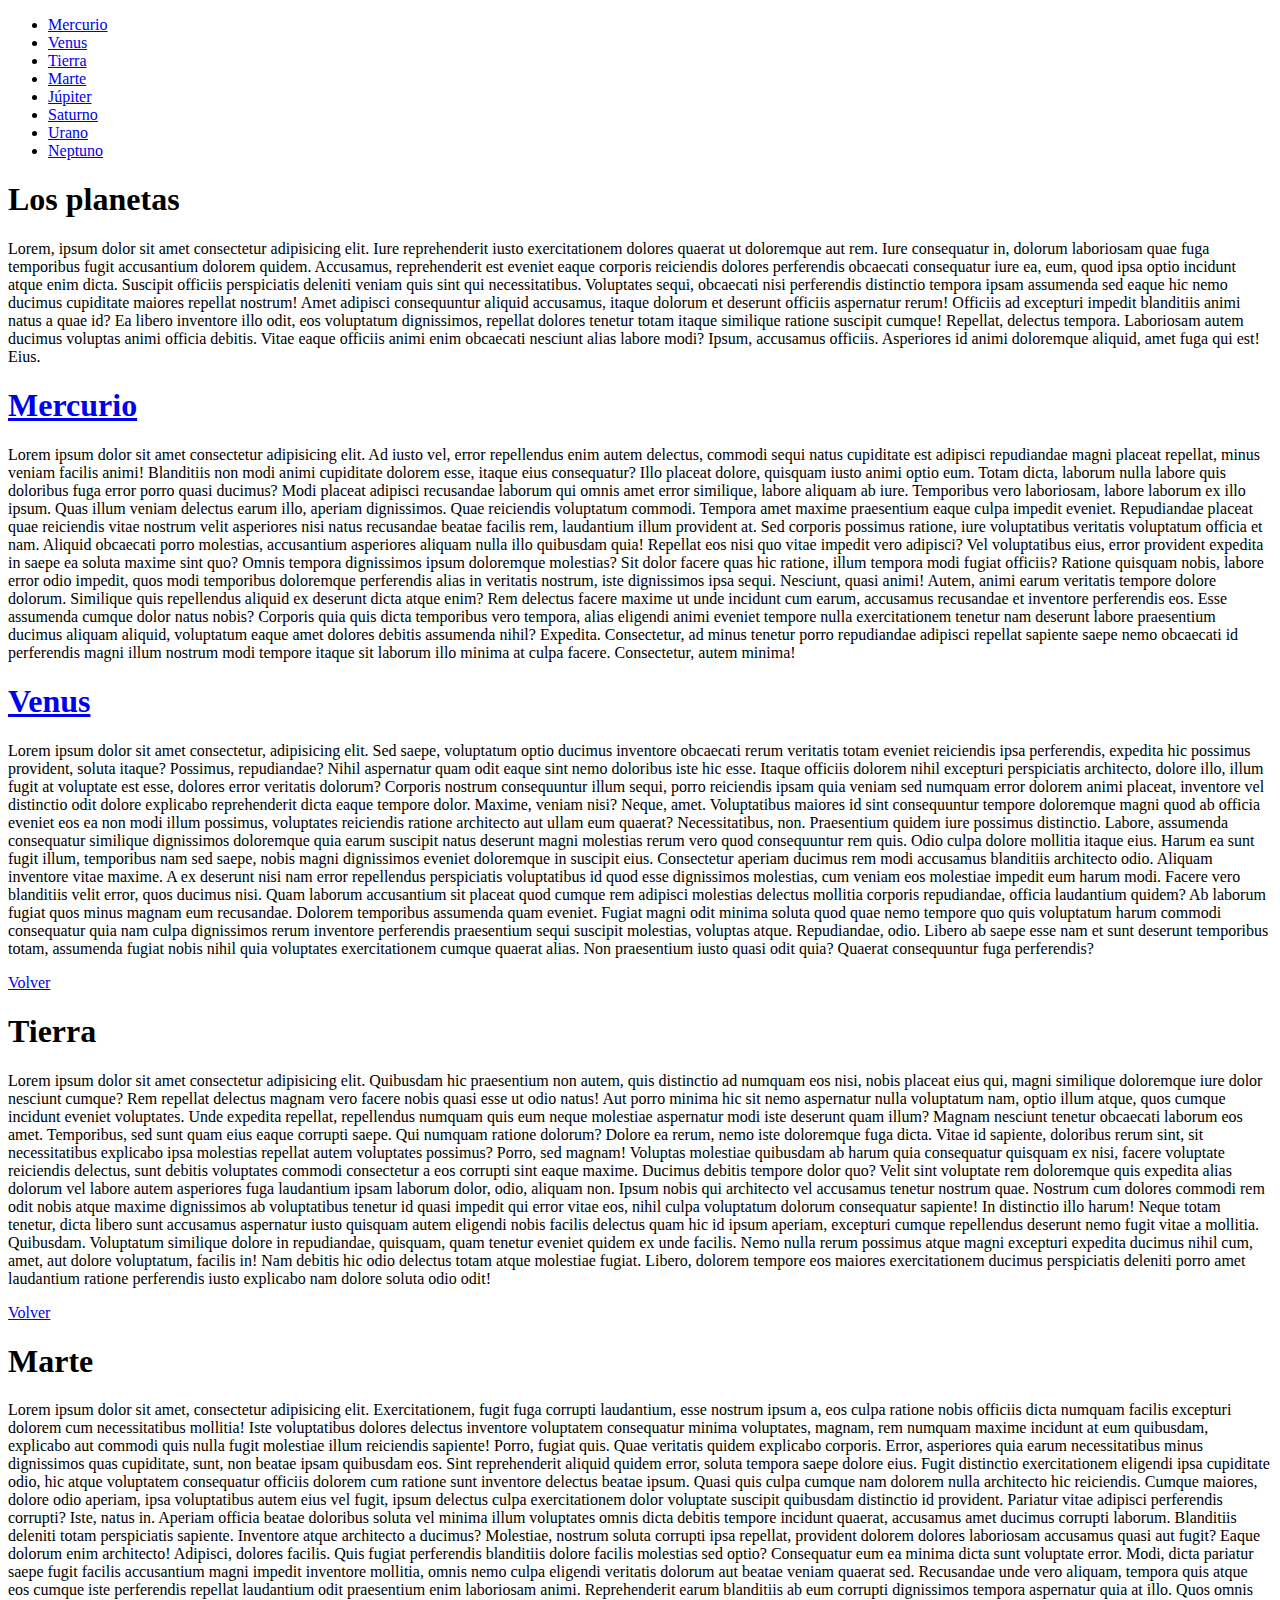
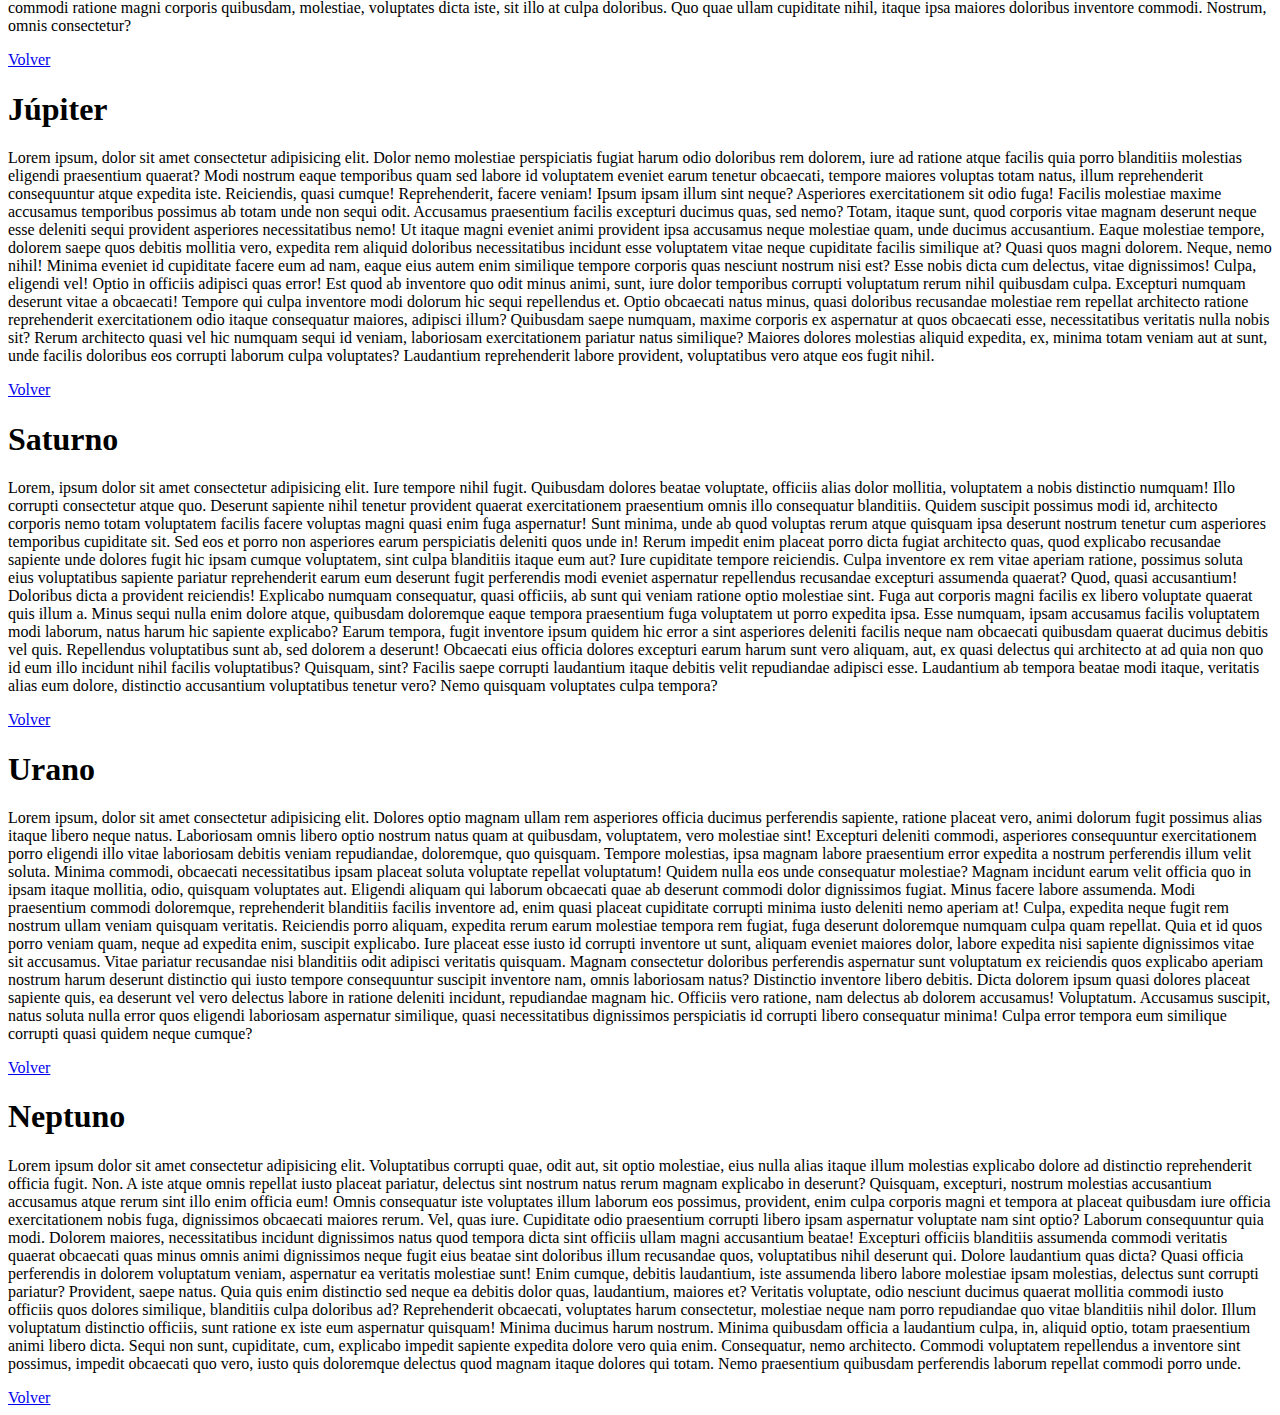
==== index.html @ 175c6c56 "semana 3" ====
<!DOCTYPE html>
<html lang="es">
<head>
    <meta charset="UTF-8">
    <meta name="viewport" content="width=device-width, initial-scale=1.0">
    <title>Document</title>
    
</head>
<body>
    <header id="menu">
        
        <nav>
            <ul>
                <li><a href="#Mercurio">Mercurio</a></li>
                <li><a href="#Venus">Venus</a></li>
                <li><a href="#Tierra">Tierra</a></li>
                <li><a href="#Marte">Marte</a></li>
                <li><a href="#Júpiter">Júpiter</a></li>
                <li><a href="#Saturno">Saturno</a></li>
                <li><a href="#Urano">Urano</a></li>
                <li><a href="#Neptuno">Neptuno</a></li>  
            </ul>
        </nav>
    </header>
    <main>
        <section>
            <h1>Los planetas</h1>
            <p>
                Lorem, ipsum dolor sit amet consectetur adipisicing elit. Iure reprehenderit iusto exercitationem dolores quaerat ut doloremque aut rem. Iure consequatur in, dolorum laboriosam quae fuga temporibus fugit accusantium dolorem quidem.
                Accusamus, reprehenderit est eveniet eaque corporis reiciendis dolores perferendis obcaecati consequatur iure ea, eum, quod ipsa optio incidunt atque enim dicta. Suscipit officiis perspiciatis deleniti veniam quis sint qui necessitatibus.
                Voluptates sequi, obcaecati nisi perferendis distinctio tempora ipsam assumenda sed eaque hic nemo ducimus cupiditate maiores repellat nostrum! Amet adipisci consequuntur aliquid accusamus, itaque dolorum et deserunt officiis aspernatur rerum!
                Officiis ad excepturi impedit blanditiis animi natus a quae id? Ea libero inventore illo odit, eos voluptatum dignissimos, repellat dolores tenetur totam itaque similique ratione suscipit cumque! Repellat, delectus tempora.
                Laboriosam autem ducimus voluptas animi officia debitis. Vitae eaque officiis animi enim obcaecati nesciunt alias labore modi? Ipsum, accusamus officiis. Asperiores id animi doloremque aliquid, amet fuga qui est! Eius.
            </p>
        </section>

        <section>
            <h1 id="Mercurio"><a href="planetas/mercurio.html">Mercurio</a></h1>
            <p>
                Lorem ipsum dolor sit amet consectetur adipisicing elit. Ad iusto vel, error repellendus enim autem delectus, commodi sequi natus cupiditate est adipisci repudiandae magni placeat repellat, minus veniam facilis animi!
                Blanditiis non modi animi cupiditate dolorem esse, itaque eius consequatur? Illo placeat dolore, quisquam iusto animi optio eum. Totam dicta, laborum nulla labore quis doloribus fuga error porro quasi ducimus?
                Modi placeat adipisci recusandae laborum qui omnis amet error similique, labore aliquam ab iure. Temporibus vero laboriosam, labore laborum ex illo ipsum. Quas illum veniam delectus earum illo, aperiam dignissimos.
                Quae reiciendis voluptatum commodi. Tempora amet maxime praesentium eaque culpa impedit eveniet. Repudiandae placeat quae reiciendis vitae nostrum velit asperiores nisi natus recusandae beatae facilis rem, laudantium illum provident at.
                Sed corporis possimus ratione, iure voluptatibus veritatis voluptatum officia et nam. Aliquid obcaecati porro molestias, accusantium asperiores aliquam nulla illo quibusdam quia! Repellat eos nisi quo vitae impedit vero adipisci?
                Vel voluptatibus eius, error provident expedita in saepe ea soluta maxime sint quo? Omnis tempora dignissimos ipsum doloremque molestias? Sit dolor facere quas hic ratione, illum tempora modi fugiat officiis?
                Ratione quisquam nobis, labore error odio impedit, quos modi temporibus doloremque perferendis alias in veritatis nostrum, iste dignissimos ipsa sequi. Nesciunt, quasi animi! Autem, animi earum veritatis tempore dolore dolorum.
                Similique quis repellendus aliquid ex deserunt dicta atque enim? Rem delectus facere maxime ut unde incidunt cum earum, accusamus recusandae et inventore perferendis eos. Esse assumenda cumque dolor natus nobis?
                Corporis quia quis dicta temporibus vero tempora, alias eligendi animi eveniet tempore nulla exercitationem tenetur nam deserunt labore praesentium ducimus aliquam aliquid, voluptatum eaque amet dolores debitis assumenda nihil? Expedita.
                Consectetur, ad minus tenetur porro repudiandae adipisci repellat sapiente saepe nemo obcaecati id perferendis magni illum nostrum modi tempore itaque sit laborum illo minima at culpa facere. Consectetur, autem minima!
            </p>
        </section>

        <section>
            <h1 id="Venus"><a href="planetas/Venus.html">Venus</a></h1>
            <p>
                Lorem ipsum dolor sit amet consectetur, adipisicing elit. Sed saepe, voluptatum optio ducimus inventore obcaecati rerum veritatis totam eveniet reiciendis ipsa perferendis, expedita hic possimus provident, soluta itaque? Possimus, repudiandae?
                Nihil aspernatur quam odit eaque sint nemo doloribus iste hic esse. Itaque officiis dolorem nihil excepturi perspiciatis architecto, dolore illo, illum fugit at voluptate est esse, dolores error veritatis dolorum?
                Corporis nostrum consequuntur illum sequi, porro reiciendis ipsam quia veniam sed numquam error dolorem animi placeat, inventore vel distinctio odit dolore explicabo reprehenderit dicta eaque tempore dolor. Maxime, veniam nisi?
                Neque, amet. Voluptatibus maiores id sint consequuntur tempore doloremque magni quod ab officia eveniet eos ea non modi illum possimus, voluptates reiciendis ratione architecto aut ullam eum quaerat? Necessitatibus, non.
                Praesentium quidem iure possimus distinctio. Labore, assumenda consequatur similique dignissimos doloremque quia earum suscipit natus deserunt magni molestias rerum vero quod consequuntur rem quis. Odio culpa dolore mollitia itaque eius.
                Harum ea sunt fugit illum, temporibus nam sed saepe, nobis magni dignissimos eveniet doloremque in suscipit eius. Consectetur aperiam ducimus rem modi accusamus blanditiis architecto odio. Aliquam inventore vitae maxime.
                A ex deserunt nisi nam error repellendus perspiciatis voluptatibus id quod esse dignissimos molestias, cum veniam eos molestiae impedit eum harum modi. Facere vero blanditiis velit error, quos ducimus nisi.
                Quam laborum accusantium sit placeat quod cumque rem adipisci molestias delectus mollitia corporis repudiandae, officia laudantium quidem? Ab laborum fugiat quos minus magnam eum recusandae. Dolorem temporibus assumenda quam eveniet.
                Fugiat magni odit minima soluta quod quae nemo tempore quo quis voluptatum harum commodi consequatur quia nam culpa dignissimos rerum inventore perferendis praesentium sequi suscipit molestias, voluptas atque. Repudiandae, odio.
                Libero ab saepe esse nam et sunt deserunt temporibus totam, assumenda fugiat nobis nihil quia voluptates exercitationem cumque quaerat alias. Non praesentium iusto quasi odit quia? Quaerat consequuntur fuga perferendis?
            </p>
            <a href="#menu">Volver</a>
        </section>
        <section>
            <h1 id="Tierra">Tierra</h1>
            <p>
                Lorem ipsum dolor sit amet consectetur adipisicing elit. Quibusdam hic praesentium non autem, quis distinctio ad numquam eos nisi, nobis placeat eius qui, magni similique doloremque iure dolor nesciunt cumque?
                Rem repellat delectus magnam vero facere nobis quasi esse ut odio natus! Aut porro minima hic sit nemo aspernatur nulla voluptatum nam, optio illum atque, quos cumque incidunt eveniet voluptates.
                Unde expedita repellat, repellendus numquam quis eum neque molestiae aspernatur modi iste deserunt quam illum? Magnam nesciunt tenetur obcaecati laborum eos amet. Temporibus, sed sunt quam eius eaque corrupti saepe.
                Qui numquam ratione dolorum? Dolore ea rerum, nemo iste doloremque fuga dicta. Vitae id sapiente, doloribus rerum sint, sit necessitatibus explicabo ipsa molestias repellat autem voluptates possimus? Porro, sed magnam!
                Voluptas molestiae quibusdam ab harum quia consequatur quisquam ex nisi, facere voluptate reiciendis delectus, sunt debitis voluptates commodi consectetur a eos corrupti sint eaque maxime. Ducimus debitis tempore dolor quo?
                Velit sint voluptate rem doloremque quis expedita alias dolorum vel labore autem asperiores fuga laudantium ipsam laborum dolor, odio, aliquam non. Ipsum nobis qui architecto vel accusamus tenetur nostrum quae.
                Nostrum cum dolores commodi rem odit nobis atque maxime dignissimos ab voluptatibus tenetur id quasi impedit qui error vitae eos, nihil culpa voluptatum dolorum consequatur sapiente! In distinctio illo harum!
                Neque totam tenetur, dicta libero sunt accusamus aspernatur iusto quisquam autem eligendi nobis facilis delectus quam hic id ipsum aperiam, excepturi cumque repellendus deserunt nemo fugit vitae a mollitia. Quibusdam.
                Voluptatum similique dolore in repudiandae, quisquam, quam tenetur eveniet quidem ex unde facilis. Nemo nulla rerum possimus atque magni excepturi expedita ducimus nihil cum, amet, aut dolore voluptatum, facilis in!
                Nam debitis hic odio delectus totam atque molestiae fugiat. Libero, dolorem tempore eos maiores exercitationem ducimus perspiciatis deleniti porro amet laudantium ratione perferendis iusto explicabo nam dolore soluta odio odit!
            </p>
            <a href="#menu">Volver</a>
        </section>
        <section>
            <h1 id="Marte">Marte</h1>
            <p>
                Lorem ipsum dolor sit amet, consectetur adipisicing elit. Exercitationem, fugit fuga corrupti laudantium, esse nostrum ipsum a, eos culpa ratione nobis officiis dicta numquam facilis excepturi dolorem cum necessitatibus mollitia!
                Iste voluptatibus dolores delectus inventore voluptatem consequatur minima voluptates, magnam, rem numquam maxime incidunt at eum quibusdam, explicabo aut commodi quis nulla fugit molestiae illum reiciendis sapiente! Porro, fugiat quis.
                Quae veritatis quidem explicabo corporis. Error, asperiores quia earum necessitatibus minus dignissimos quas cupiditate, sunt, non beatae ipsam quibusdam eos. Sint reprehenderit aliquid quidem error, soluta tempora saepe dolore eius.
                Fugit distinctio exercitationem eligendi ipsa cupiditate odio, hic atque voluptatem consequatur officiis dolorem cum ratione sunt inventore delectus beatae ipsum. Quasi quis culpa cumque nam dolorem nulla architecto hic reiciendis.
                Cumque maiores, dolore odio aperiam, ipsa voluptatibus autem eius vel fugit, ipsum delectus culpa exercitationem dolor voluptate suscipit quibusdam distinctio id provident. Pariatur vitae adipisci perferendis corrupti? Iste, natus in.
                Aperiam officia beatae doloribus soluta vel minima illum voluptates omnis dicta debitis tempore incidunt quaerat, accusamus amet ducimus corrupti laborum. Blanditiis deleniti totam perspiciatis sapiente. Inventore atque architecto a ducimus?
                Molestiae, nostrum soluta corrupti ipsa repellat, provident dolorem dolores laboriosam accusamus quasi aut fugit? Eaque dolorum enim architecto! Adipisci, dolores facilis. Quis fugiat perferendis blanditiis dolore facilis molestias sed optio?
                Consequatur eum ea minima dicta sunt voluptate error. Modi, dicta pariatur saepe fugit facilis accusantium magni impedit inventore mollitia, omnis nemo culpa eligendi veritatis dolorum aut beatae veniam quaerat sed.
                Recusandae unde vero aliquam, tempora quis atque eos cumque iste perferendis repellat laudantium odit praesentium enim laboriosam animi. Reprehenderit earum blanditiis ab eum corrupti dignissimos tempora aspernatur quia at illo.
                Quos omnis commodi ratione magni corporis quibusdam, molestiae, voluptates dicta iste, sit illo at culpa doloribus. Quo quae ullam cupiditate nihil, itaque ipsa maiores doloribus inventore commodi. Nostrum, omnis consectetur?
            </p>
            <a href="#menu">Volver</a>
        </section>
        <section>
            <h1 id="Júpiter">Júpiter</h1>
            <p>Lorem ipsum, dolor sit amet consectetur adipisicing elit. Dolor nemo molestiae perspiciatis fugiat harum odio doloribus rem dolorem, iure ad ratione atque facilis quia porro blanditiis molestias eligendi praesentium quaerat?
            Modi nostrum eaque temporibus quam sed labore id voluptatem eveniet earum tenetur obcaecati, tempore maiores voluptas totam natus, illum reprehenderit consequuntur atque expedita iste. Reiciendis, quasi cumque! Reprehenderit, facere veniam!
            Ipsum ipsam illum sint neque? Asperiores exercitationem sit odio fuga! Facilis molestiae maxime accusamus temporibus possimus ab totam unde non sequi odit. Accusamus praesentium facilis excepturi ducimus quas, sed nemo?
            Totam, itaque sunt, quod corporis vitae magnam deserunt neque esse deleniti sequi provident asperiores necessitatibus nemo! Ut itaque magni eveniet animi provident ipsa accusamus neque molestiae quam, unde ducimus accusantium.
            Eaque molestiae tempore, dolorem saepe quos debitis mollitia vero, expedita rem aliquid doloribus necessitatibus incidunt esse voluptatem vitae neque cupiditate facilis similique at? Quasi quos magni dolorem. Neque, nemo nihil!
            Minima eveniet id cupiditate facere eum ad nam, eaque eius autem enim similique tempore corporis quas nesciunt nostrum nisi est? Esse nobis dicta cum delectus, vitae dignissimos! Culpa, eligendi vel!
            Optio in officiis adipisci quas error! Est quod ab inventore quo odit minus animi, sunt, iure dolor temporibus corrupti voluptatum rerum nihil quibusdam culpa. Excepturi numquam deserunt vitae a obcaecati!
            Tempore qui culpa inventore modi dolorum hic sequi repellendus et. Optio obcaecati natus minus, quasi doloribus recusandae molestiae rem repellat architecto ratione reprehenderit exercitationem odio itaque consequatur maiores, adipisci illum?
            Quibusdam saepe numquam, maxime corporis ex aspernatur at quos obcaecati esse, necessitatibus veritatis nulla nobis sit? Rerum architecto quasi vel hic numquam sequi id veniam, laboriosam exercitationem pariatur natus similique?
            Maiores dolores molestias aliquid expedita, ex, minima totam veniam aut at sunt, unde facilis doloribus eos corrupti laborum culpa voluptates? Laudantium reprehenderit labore provident, voluptatibus vero atque eos fugit nihil.
            </p>
            <a href="#menu">Volver</a>
        </section>
        <section>
            <h1 id="Saturno">Saturno</h1>
            <p>
                Lorem, ipsum dolor sit amet consectetur adipisicing elit. Iure tempore nihil fugit. Quibusdam dolores beatae voluptate, officiis alias dolor mollitia, voluptatem a nobis distinctio numquam! Illo corrupti consectetur atque quo.
                Deserunt sapiente nihil tenetur provident quaerat exercitationem praesentium omnis illo consequatur blanditiis. Quidem suscipit possimus modi id, architecto corporis nemo totam voluptatem facilis facere voluptas magni quasi enim fuga aspernatur!
                Sunt minima, unde ab quod voluptas rerum atque quisquam ipsa deserunt nostrum tenetur cum asperiores temporibus cupiditate sit. Sed eos et porro non asperiores earum perspiciatis deleniti quos unde in!
                Rerum impedit enim placeat porro dicta fugiat architecto quas, quod explicabo recusandae sapiente unde dolores fugit hic ipsam cumque voluptatem, sint culpa blanditiis itaque eum aut? Iure cupiditate tempore reiciendis.
                Culpa inventore ex rem vitae aperiam ratione, possimus soluta eius voluptatibus sapiente pariatur reprehenderit earum eum deserunt fugit perferendis modi eveniet aspernatur repellendus recusandae excepturi assumenda quaerat? Quod, quasi accusantium!
                Doloribus dicta a provident reiciendis! Explicabo numquam consequatur, quasi officiis, ab sunt qui veniam ratione optio molestiae sint. Fuga aut corporis magni facilis ex libero voluptate quaerat quis illum a.
                Minus sequi nulla enim dolore atque, quibusdam doloremque eaque tempora praesentium fuga voluptatem ut porro expedita ipsa. Esse numquam, ipsam accusamus facilis voluptatem modi laborum, natus harum hic sapiente explicabo?
                Earum tempora, fugit inventore ipsum quidem hic error a sint asperiores deleniti facilis neque nam obcaecati quibusdam quaerat ducimus debitis vel quis. Repellendus voluptatibus sunt ab, sed dolorem a deserunt!
                Obcaecati eius officia dolores excepturi earum harum sunt vero aliquam, aut, ex quasi delectus qui architecto at ad quia non quo id eum illo incidunt nihil facilis voluptatibus? Quisquam, sint?
                Facilis saepe corrupti laudantium itaque debitis velit repudiandae adipisci esse. Laudantium ab tempora beatae modi itaque, veritatis alias eum dolore, distinctio accusantium voluptatibus tenetur vero? Nemo quisquam voluptates culpa tempora?
            </p>
            <a href="#menu">Volver</a>
        </section>
        <section>
            <h1 id="Urano"> Urano</h1>
            <p>Lorem ipsum, dolor sit amet consectetur adipisicing elit. Dolores optio magnam ullam rem asperiores officia ducimus perferendis sapiente, ratione placeat vero, animi dolorum fugit possimus alias itaque libero neque natus.
            Laboriosam omnis libero optio nostrum natus quam at quibusdam, voluptatem, vero molestiae sint! Excepturi deleniti commodi, asperiores consequuntur exercitationem porro eligendi illo vitae laboriosam debitis veniam repudiandae, doloremque, quo quisquam.
            Tempore molestias, ipsa magnam labore praesentium error expedita a nostrum perferendis illum velit soluta. Minima commodi, obcaecati necessitatibus ipsam placeat soluta voluptate repellat voluptatum! Quidem nulla eos unde consequatur molestiae?
            Magnam incidunt earum velit officia quo in ipsam itaque mollitia, odio, quisquam voluptates aut. Eligendi aliquam qui laborum obcaecati quae ab deserunt commodi dolor dignissimos fugiat. Minus facere labore assumenda.
            Modi praesentium commodi doloremque, reprehenderit blanditiis facilis inventore ad, enim quasi placeat cupiditate corrupti minima iusto deleniti nemo aperiam at! Culpa, expedita neque fugit rem nostrum ullam veniam quisquam veritatis.
            Reiciendis porro aliquam, expedita rerum earum molestiae tempora rem fugiat, fuga deserunt doloremque numquam culpa quam repellat. Quia et id quos porro veniam quam, neque ad expedita enim, suscipit explicabo.
            Iure placeat esse iusto id corrupti inventore ut sunt, aliquam eveniet maiores dolor, labore expedita nisi sapiente dignissimos vitae sit accusamus. Vitae pariatur recusandae nisi blanditiis odit adipisci veritatis quisquam.
            Magnam consectetur doloribus perferendis aspernatur sunt voluptatum ex reiciendis quos explicabo aperiam nostrum harum deserunt distinctio qui iusto tempore consequuntur suscipit inventore nam, omnis laboriosam natus? Distinctio inventore libero debitis.
            Dicta dolorem ipsum quasi dolores placeat sapiente quis, ea deserunt vel vero delectus labore in ratione deleniti incidunt, repudiandae magnam hic. Officiis vero ratione, nam delectus ab dolorem accusamus! Voluptatum.
            Accusamus suscipit, natus soluta nulla error quos eligendi laboriosam aspernatur similique, quasi necessitatibus dignissimos perspiciatis id corrupti libero consequatur minima! Culpa error tempora eum similique corrupti quasi quidem neque cumque?
        </p>
        <a href="#menu">Volver</a>
        </section>
        <section>
            <h1>Neptuno</h1>
            <p>Lorem ipsum dolor sit amet consectetur adipisicing elit. Voluptatibus corrupti quae, odit aut, sit optio molestiae, eius nulla alias itaque illum molestias explicabo dolore ad distinctio reprehenderit officia fugit. Non.
            A iste atque omnis repellat iusto placeat pariatur, delectus sint nostrum natus rerum magnam explicabo in deserunt? Quisquam, excepturi, nostrum molestias accusantium accusamus atque rerum sint illo enim officia eum!
            Omnis consequatur iste voluptates illum laborum eos possimus, provident, enim culpa corporis magni et tempora at placeat quibusdam iure officia exercitationem nobis fuga, dignissimos obcaecati maiores rerum. Vel, quas iure.
            Cupiditate odio praesentium corrupti libero ipsam aspernatur voluptate nam sint optio? Laborum consequuntur quia modi. Dolorem maiores, necessitatibus incidunt dignissimos natus quod tempora dicta sint officiis ullam magni accusantium beatae!
            Excepturi officiis blanditiis assumenda commodi veritatis quaerat obcaecati quas minus omnis animi dignissimos neque fugit eius beatae sint doloribus illum recusandae quos, voluptatibus nihil deserunt qui. Dolore laudantium quas dicta?
            Quasi officia perferendis in dolorem voluptatum veniam, aspernatur ea veritatis molestiae sunt! Enim cumque, debitis laudantium, iste assumenda libero labore molestiae ipsam molestias, delectus sunt corrupti pariatur? Provident, saepe natus.
            Quia quis enim distinctio sed neque ea debitis dolor quas, laudantium, maiores et? Veritatis voluptate, odio nesciunt ducimus quaerat mollitia commodi iusto officiis quos dolores similique, blanditiis culpa doloribus ad?
            Reprehenderit obcaecati, voluptates harum consectetur, molestiae neque nam porro repudiandae quo vitae blanditiis nihil dolor. Illum voluptatum distinctio officiis, sunt ratione ex iste eum aspernatur quisquam! Minima ducimus harum nostrum.
            Minima quibusdam officia a laudantium culpa, in, aliquid optio, totam praesentium animi libero dicta. Sequi non sunt, cupiditate, cum, explicabo impedit sapiente expedita dolore vero quia enim. Consequatur, nemo architecto.
            Commodi voluptatem repellendus a inventore sint possimus, impedit obcaecati quo vero, iusto quis doloremque delectus quod magnam itaque dolores qui totam. Nemo praesentium quibusdam perferendis laborum repellat commodi porro unde.
        </p>
        <a href="#menu">Volver</a>
        </section>

    </main>
    <footer>

    </footer>
</body>
</html>
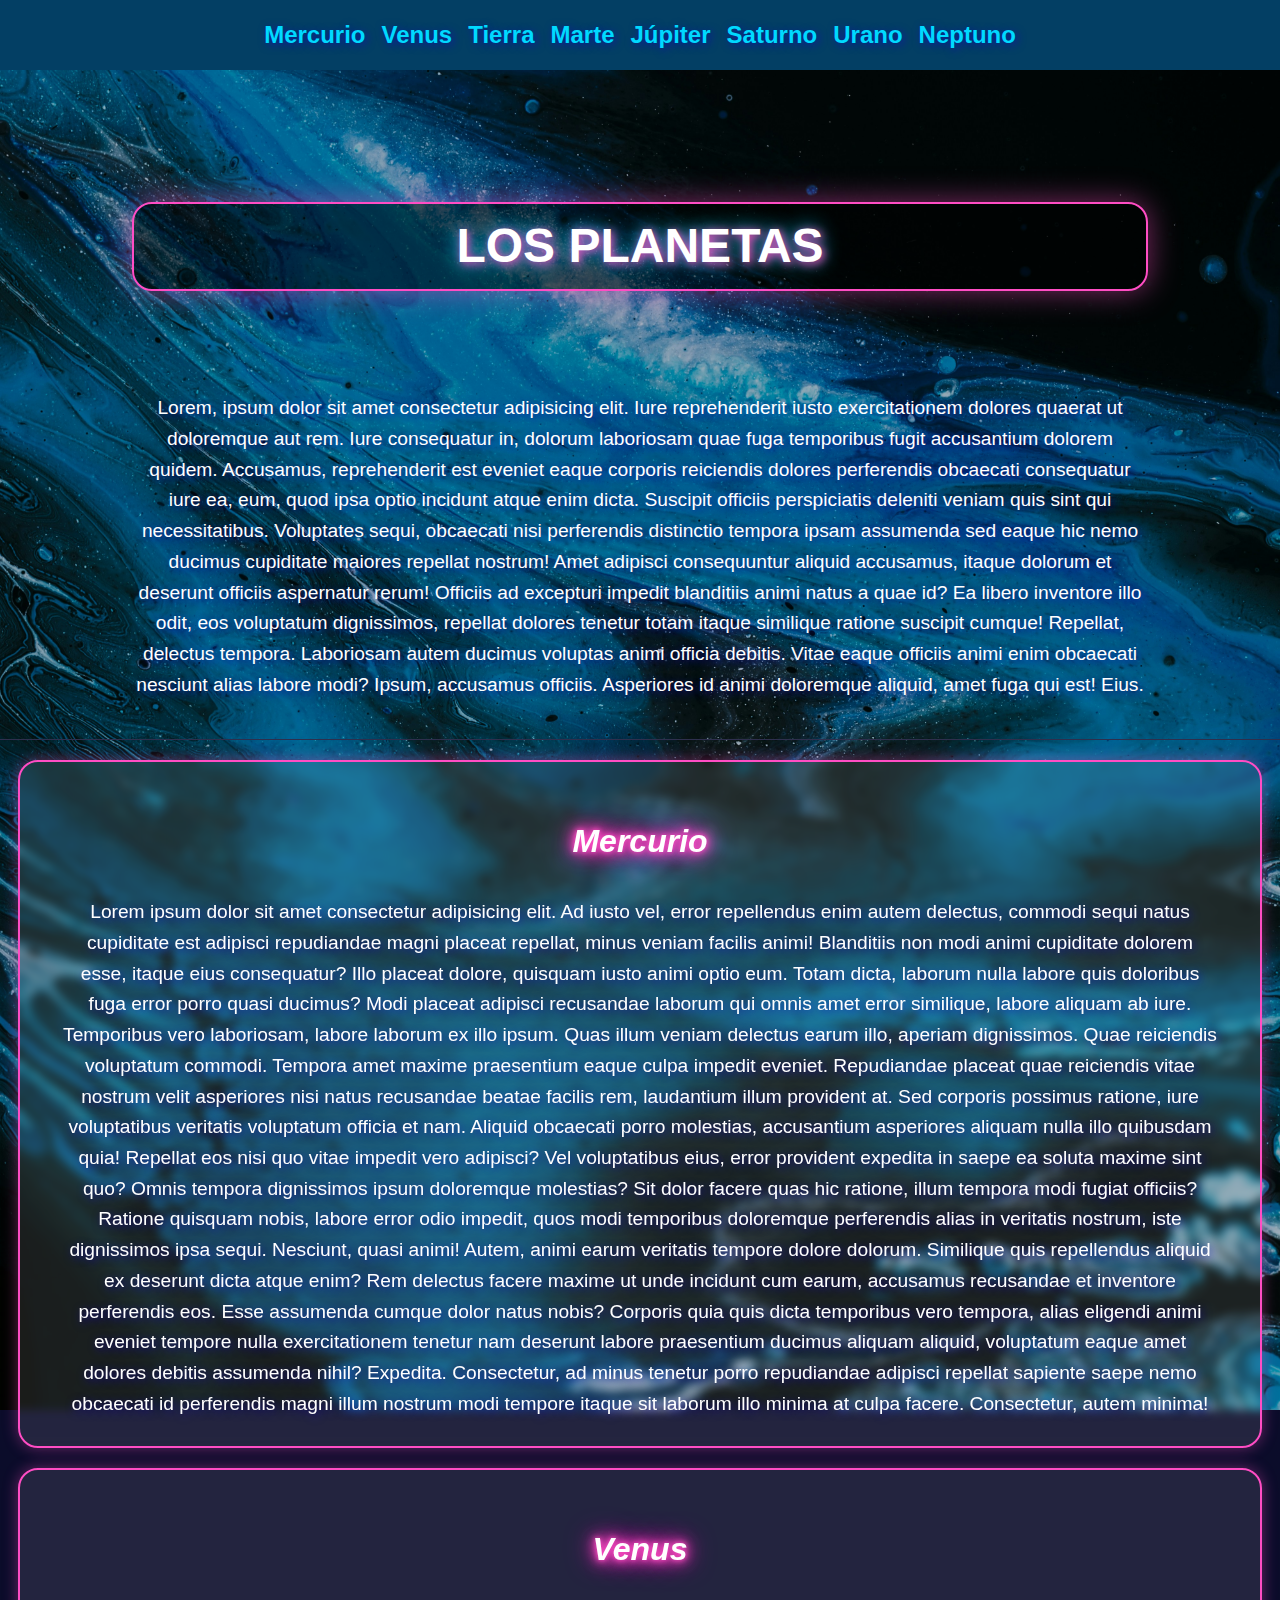
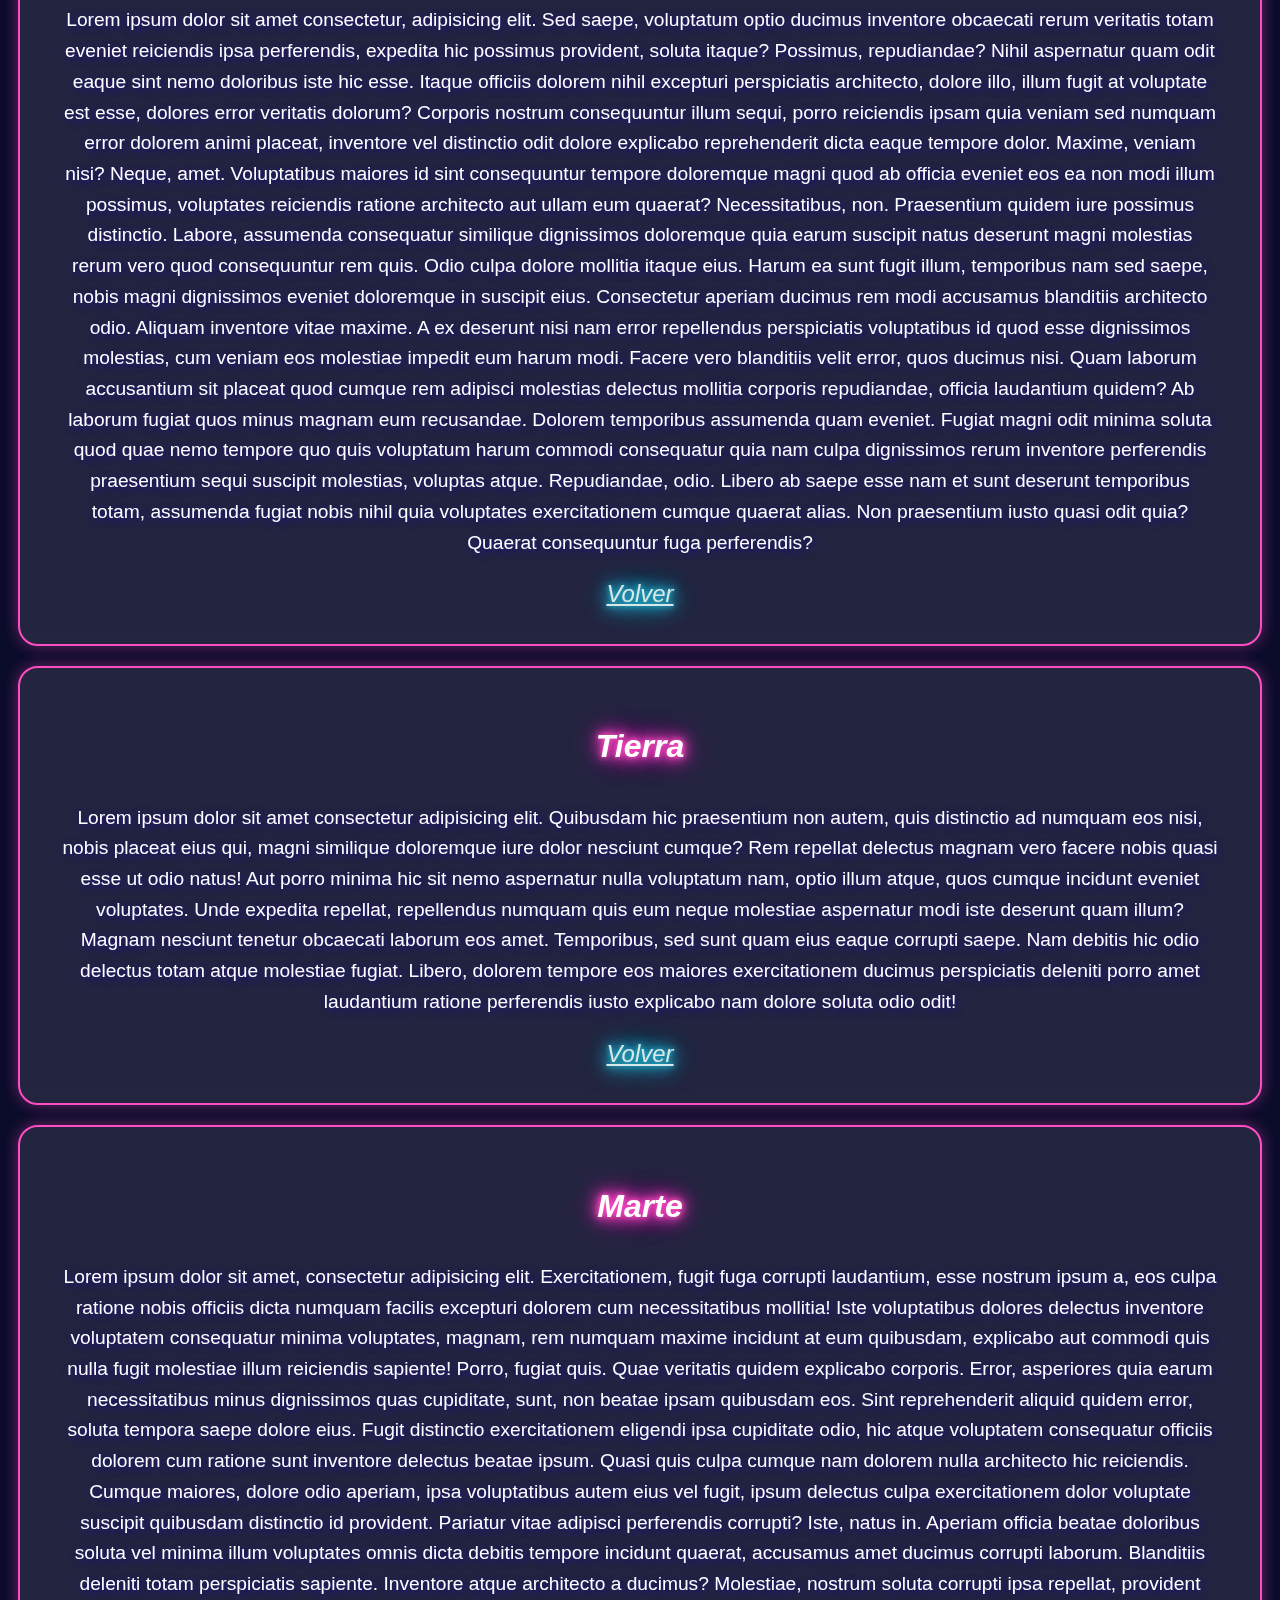
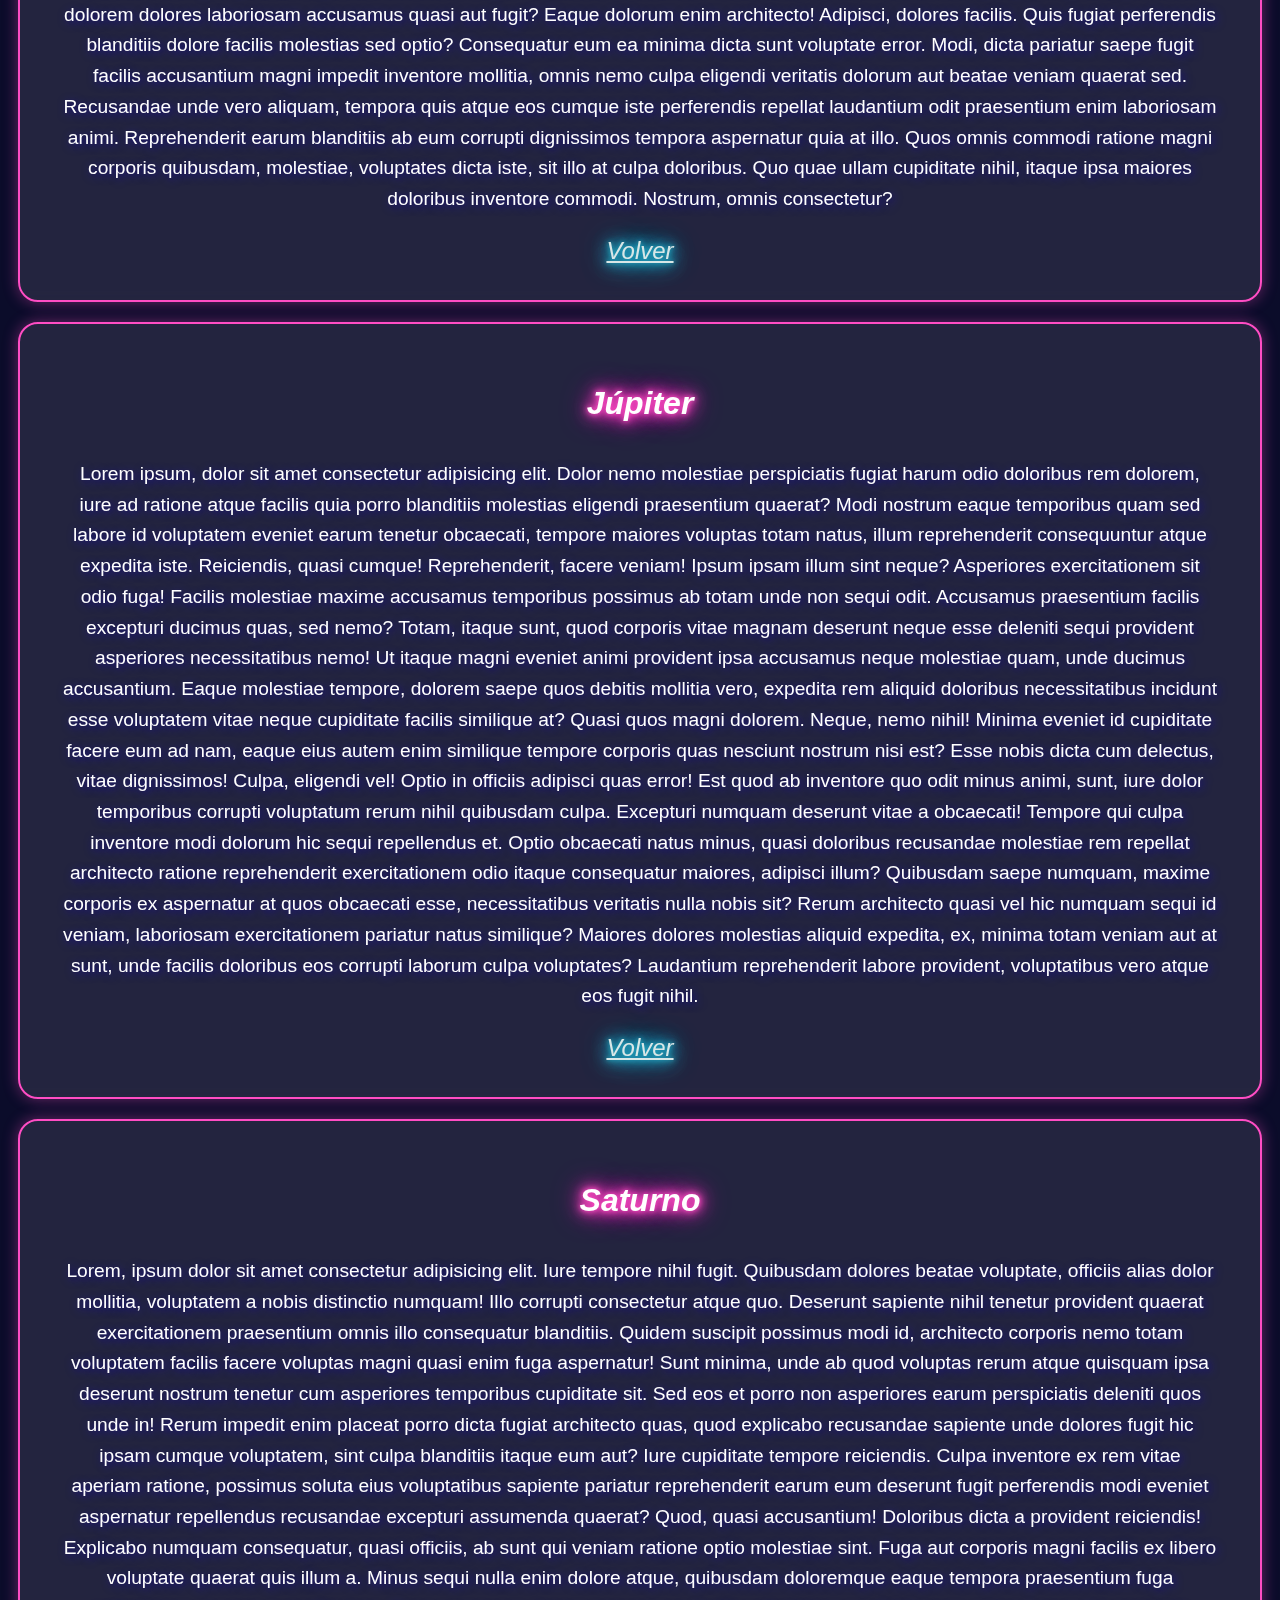
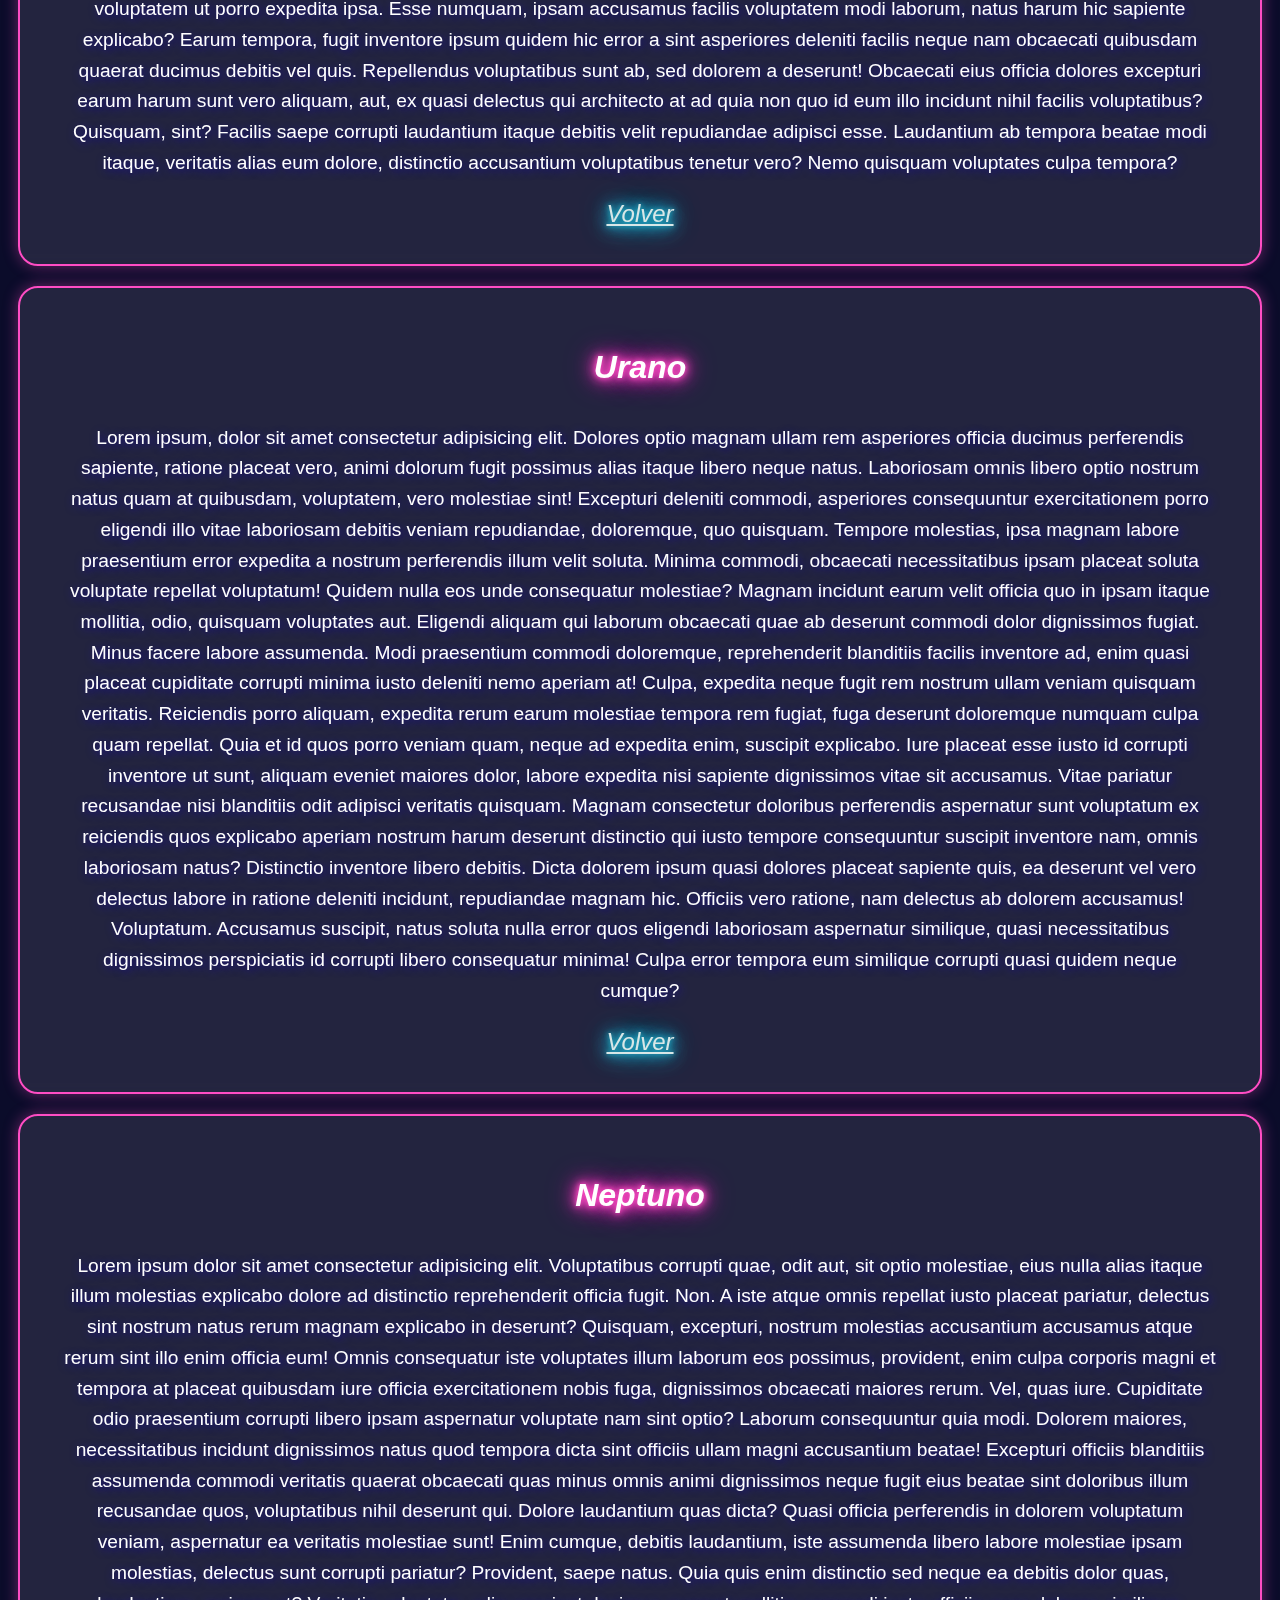
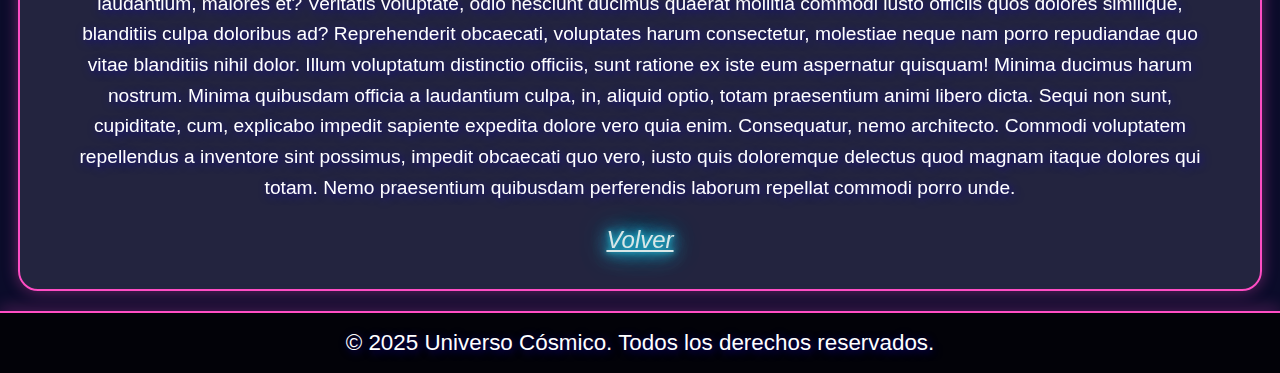
==== commit 40f332ed: "Avance 4" ====
--- a/index.html
+++ b/index.html
@@ -4,11 +4,12 @@
     <meta charset="UTF-8">
     <meta name="viewport" content="width=device-width, initial-scale=1.0">
     <title>Document</title>
-    
+    <link rel="stylesheet" href="./css/planetas.css">
+    <link rel="stylesheet" href="./css/textos.css">
+    <link rel="stylesheet" href="./css/caja.css">
 </head>
 <body>
     <header id="menu">
-        
         <nav>
             <ul>
                 <li><a href="#Mercurio">Mercurio</a></li>
@@ -24,8 +25,8 @@
     </header>
     <main>
         <section>
-            <h1>Los planetas</h1>
-            <p>
+            <h1 style="font-family: 'Orbitron', sans-serif; font-size: 3rem; color: white; text-align: center; text-transform: uppercase; text-shadow: 2px 2px 10px #ff4dc4, 0 0 20px #00d9ff; border: 2px solid #ff4dc4; border-radius: 20px; padding: 4px;margin: 100px; background: rgba(0,0,0,0.5); box-shadow: 0 0 30px rgba(255, 77, 196, 0.5)";>Los planetas</h1>
+            <p style="text-align: center; margin-left: 100px;margin-right: 100px;">
                 Lorem, ipsum dolor sit amet consectetur adipisicing elit. Iure reprehenderit iusto exercitationem dolores quaerat ut doloremque aut rem. Iure consequatur in, dolorum laboriosam quae fuga temporibus fugit accusantium dolorem quidem.
                 Accusamus, reprehenderit est eveniet eaque corporis reiciendis dolores perferendis obcaecati consequatur iure ea, eum, quod ipsa optio incidunt atque enim dicta. Suscipit officiis perspiciatis deleniti veniam quis sint qui necessitatibus.
                 Voluptates sequi, obcaecati nisi perferendis distinctio tempora ipsam assumenda sed eaque hic nemo ducimus cupiditate maiores repellat nostrum! Amet adipisci consequuntur aliquid accusamus, itaque dolorum et deserunt officiis aspernatur rerum!
@@ -34,7 +35,7 @@
             </p>
         </section>
 
-        <section>
+        <section class="caja">
             <h1 id="Mercurio"><a href="planetas/mercurio.html">Mercurio</a></h1>
             <p>
                 Lorem ipsum dolor sit amet consectetur adipisicing elit. Ad iusto vel, error repellendus enim autem delectus, commodi sequi natus cupiditate est adipisci repudiandae magni placeat repellat, minus veniam facilis animi!
@@ -50,8 +51,8 @@
             </p>
         </section>
 
-        <section>
-            <h1 id="Venus"><a href="planetas/Venus.html">Venus</a></h1>
+        <section class="caja">
+            <h1 id="Venus"><a href="planetas/venus.html">Venus</a></h1>
             <p>
                 Lorem ipsum dolor sit amet consectetur, adipisicing elit. Sed saepe, voluptatum optio ducimus inventore obcaecati rerum veritatis totam eveniet reiciendis ipsa perferendis, expedita hic possimus provident, soluta itaque? Possimus, repudiandae?
                 Nihil aspernatur quam odit eaque sint nemo doloribus iste hic esse. Itaque officiis dolorem nihil excepturi perspiciatis architecto, dolore illo, illum fugit at voluptate est esse, dolores error veritatis dolorum?
@@ -66,24 +67,18 @@
             </p>
             <a href="#menu">Volver</a>
         </section>
-        <section>
-            <h1 id="Tierra">Tierra</h1>
+        <section class="caja">
+            <h1 id="Tierra"><a href="planetas/tierra.html">Tierra</a></h1>
             <p>
                 Lorem ipsum dolor sit amet consectetur adipisicing elit. Quibusdam hic praesentium non autem, quis distinctio ad numquam eos nisi, nobis placeat eius qui, magni similique doloremque iure dolor nesciunt cumque?
                 Rem repellat delectus magnam vero facere nobis quasi esse ut odio natus! Aut porro minima hic sit nemo aspernatur nulla voluptatum nam, optio illum atque, quos cumque incidunt eveniet voluptates.
                 Unde expedita repellat, repellendus numquam quis eum neque molestiae aspernatur modi iste deserunt quam illum? Magnam nesciunt tenetur obcaecati laborum eos amet. Temporibus, sed sunt quam eius eaque corrupti saepe.
-                Qui numquam ratione dolorum? Dolore ea rerum, nemo iste doloremque fuga dicta. Vitae id sapiente, doloribus rerum sint, sit necessitatibus explicabo ipsa molestias repellat autem voluptates possimus? Porro, sed magnam!
-                Voluptas molestiae quibusdam ab harum quia consequatur quisquam ex nisi, facere voluptate reiciendis delectus, sunt debitis voluptates commodi consectetur a eos corrupti sint eaque maxime. Ducimus debitis tempore dolor quo?
-                Velit sint voluptate rem doloremque quis expedita alias dolorum vel labore autem asperiores fuga laudantium ipsam laborum dolor, odio, aliquam non. Ipsum nobis qui architecto vel accusamus tenetur nostrum quae.
-                Nostrum cum dolores commodi rem odit nobis atque maxime dignissimos ab voluptatibus tenetur id quasi impedit qui error vitae eos, nihil culpa voluptatum dolorum consequatur sapiente! In distinctio illo harum!
-                Neque totam tenetur, dicta libero sunt accusamus aspernatur iusto quisquam autem eligendi nobis facilis delectus quam hic id ipsum aperiam, excepturi cumque repellendus deserunt nemo fugit vitae a mollitia. Quibusdam.
-                Voluptatum similique dolore in repudiandae, quisquam, quam tenetur eveniet quidem ex unde facilis. Nemo nulla rerum possimus atque magni excepturi expedita ducimus nihil cum, amet, aut dolore voluptatum, facilis in!
-                Nam debitis hic odio delectus totam atque molestiae fugiat. Libero, dolorem tempore eos maiores exercitationem ducimus perspiciatis deleniti porro amet laudantium ratione perferendis iusto explicabo nam dolore soluta odio odit!
+                 Nam debitis hic odio delectus totam atque molestiae fugiat. Libero, dolorem tempore eos maiores exercitationem ducimus perspiciatis deleniti porro amet laudantium ratione perferendis iusto explicabo nam dolore soluta odio odit!
             </p>
             <a href="#menu">Volver</a>
         </section>
-        <section>
-            <h1 id="Marte">Marte</h1>
+        <section class="caja">
+            <h1 id="Marte"><a href="planetas/marte.html">Marte</a></h1>
             <p>
                 Lorem ipsum dolor sit amet, consectetur adipisicing elit. Exercitationem, fugit fuga corrupti laudantium, esse nostrum ipsum a, eos culpa ratione nobis officiis dicta numquam facilis excepturi dolorem cum necessitatibus mollitia!
                 Iste voluptatibus dolores delectus inventore voluptatem consequatur minima voluptates, magnam, rem numquam maxime incidunt at eum quibusdam, explicabo aut commodi quis nulla fugit molestiae illum reiciendis sapiente! Porro, fugiat quis.
@@ -98,8 +93,8 @@
             </p>
             <a href="#menu">Volver</a>
         </section>
-        <section>
-            <h1 id="Júpiter">Júpiter</h1>
+        <section class="caja">
+            <h1 id="Júpiter"><a href="planetas/jupiter.html">Júpiter</a></h1>
             <p>Lorem ipsum, dolor sit amet consectetur adipisicing elit. Dolor nemo molestiae perspiciatis fugiat harum odio doloribus rem dolorem, iure ad ratione atque facilis quia porro blanditiis molestias eligendi praesentium quaerat?
             Modi nostrum eaque temporibus quam sed labore id voluptatem eveniet earum tenetur obcaecati, tempore maiores voluptas totam natus, illum reprehenderit consequuntur atque expedita iste. Reiciendis, quasi cumque! Reprehenderit, facere veniam!
             Ipsum ipsam illum sint neque? Asperiores exercitationem sit odio fuga! Facilis molestiae maxime accusamus temporibus possimus ab totam unde non sequi odit. Accusamus praesentium facilis excepturi ducimus quas, sed nemo?
@@ -113,8 +108,8 @@
             </p>
             <a href="#menu">Volver</a>
         </section>
-        <section>
-            <h1 id="Saturno">Saturno</h1>
+        <section class="caja">
+            <h1 id="Saturno"><a href="planetas/saturno.html">Saturno</a></h1>
             <p>
                 Lorem, ipsum dolor sit amet consectetur adipisicing elit. Iure tempore nihil fugit. Quibusdam dolores beatae voluptate, officiis alias dolor mollitia, voluptatem a nobis distinctio numquam! Illo corrupti consectetur atque quo.
                 Deserunt sapiente nihil tenetur provident quaerat exercitationem praesentium omnis illo consequatur blanditiis. Quidem suscipit possimus modi id, architecto corporis nemo totam voluptatem facilis facere voluptas magni quasi enim fuga aspernatur!
@@ -129,8 +124,8 @@
             </p>
             <a href="#menu">Volver</a>
         </section>
-        <section>
-            <h1 id="Urano"> Urano</h1>
+        <section class="caja">
+            <h1 id="Urano"><a href="planetas/urano.html">Urano</a></h1>
             <p>Lorem ipsum, dolor sit amet consectetur adipisicing elit. Dolores optio magnam ullam rem asperiores officia ducimus perferendis sapiente, ratione placeat vero, animi dolorum fugit possimus alias itaque libero neque natus.
             Laboriosam omnis libero optio nostrum natus quam at quibusdam, voluptatem, vero molestiae sint! Excepturi deleniti commodi, asperiores consequuntur exercitationem porro eligendi illo vitae laboriosam debitis veniam repudiandae, doloremque, quo quisquam.
             Tempore molestias, ipsa magnam labore praesentium error expedita a nostrum perferendis illum velit soluta. Minima commodi, obcaecati necessitatibus ipsam placeat soluta voluptate repellat voluptatum! Quidem nulla eos unde consequatur molestiae?
@@ -144,8 +139,8 @@
         </p>
         <a href="#menu">Volver</a>
         </section>
-        <section>
-            <h1>Neptuno</h1>
+        <section class="caja">
+            <h1 id="Neptuno"><a href="planetas/neptuno.html">Neptuno</a></h1>
             <p>Lorem ipsum dolor sit amet consectetur adipisicing elit. Voluptatibus corrupti quae, odit aut, sit optio molestiae, eius nulla alias itaque illum molestias explicabo dolore ad distinctio reprehenderit officia fugit. Non.
             A iste atque omnis repellat iusto placeat pariatur, delectus sint nostrum natus rerum magnam explicabo in deserunt? Quisquam, excepturi, nostrum molestias accusantium accusamus atque rerum sint illo enim officia eum!
             Omnis consequatur iste voluptates illum laborum eos possimus, provident, enim culpa corporis magni et tempora at placeat quibusdam iure officia exercitationem nobis fuga, dignissimos obcaecati maiores rerum. Vel, quas iure.
@@ -161,8 +156,9 @@
         </section>
 
     </main>
-    <footer>
-
+    <footer class="footer">
+        <p>© 2025 Universo Cósmico. Todos los derechos reservados.</p>
     </footer>
 </body>
-</html>+</html>        
+       --- a/css/planetas.css
+++ b/css/planetas.css
@@ -0,0 +1,18 @@
+body {
+    background-image: url("../imagenes/fondo1.jpg");
+    background-size: cover;
+    background-position: center;
+    background-attachment: fixed;
+    background-repeat: no-repeat;
+  
+    background-color: rgba(213, 202, 202, 0.063);
+  
+    color: #ffffff;
+    font-family: 'Orbitron', sans-serif;
+    font-size: 1.2rem;
+    line-height: 1.6;
+    text-align: center;
+  
+    margin-top: 100px;
+    text-shadow: 2px 2px 8px rgba(22, 7, 192, 0.7);
+  }--- a/css/textos.css
+++ b/css/textos.css
@@ -0,0 +1,116 @@
+body {
+    font-family: 'Orbitron', sans-serif;
+    background-color: #0b0c2a;
+    color: #ffffff;
+    margin: 0;
+    padding: 0;
+}
+
+footer {
+    background-color: rgba(0, 0, 0, 0.8);
+    color: #ffffff;
+    padding: 5px 0;
+    font-family: 'Orbitron', sans-serif;
+    font-size: 1.4rem;
+    border-top: 2px solid #ff4dc4;
+    box-shadow: 0 -5px 15px rgba(255, 77, 196, 0.2);
+}
+
+
+p {
+    font-family: 'Gill Sans', 'Gill Sans MT', Calibri, 'Trebuchet MS', sans-serif;
+    color: #ffffff;
+    margin: 5px;
+    padding: 2px;
+    margin-right: 20px;
+    margin-left: 20px;
+    text-align: center;
+
+}
+header {
+    background-color: #033f64;
+    padding: 1rem;
+    position:sticky;
+    top: 0;
+    z-index: 1000;
+    font-size: x-large;
+}
+nav ul {
+    list-style: none;
+    display: flex;
+    flex-wrap: wrap;
+    justify-content: center;
+    gap: 1rem;
+    padding: 0;
+    margin: 0;
+}
+nav a {
+    color: #00d9ff;
+    text-decoration: none;
+    font-weight: bold;
+}
+nav a:hover {
+    color: #ff4dc4;
+}
+section {
+    padding: 2rem;
+    border-bottom: 1px solid #2e2f4d;
+}
+
+h1 a {
+    color: #ffffff;
+    text-decoration: none;
+    font-size: xx-large;
+    font-style: italic;
+    font-family: 'Orbitron', sans-serif;
+
+    text-shadow:
+        0 0 5px #ff4dc4,
+        0 0 10px #ff4dc4,
+        0 0 15px #ff4dc4,
+        0 0 20px #ff1ebd,
+        0 0 30px #ff1ebd;
+
+    animation: neon-glow 1.5s ease-in-out infinite alternate;
+}
+
+@keyframes neon-glow {
+    0% {
+        text-shadow:
+            0 0 2px #ff4dc4,
+            0 0 4px #ff4dc4,
+            0 0 6px #ff1ebd;
+    }
+    100% {
+        text-shadow:
+            0 0 10px #ff4dc4,
+            0 0 20px #ff4dc4,
+            0 0 30px #ff1ebd,
+            0 0 40px #ff1ebd;
+    }
+}
+
+
+
+h1 a:hover {
+    text-decoration: underline;
+}
+a[href="#menu"] {
+    display: inline-block;
+    margin-top: 1rem;
+    color: #d8e7e7;
+    font-style: italic;
+    text-shadow:
+        0 0 5px #2ec0da,
+        0 0 10px #0b919d,
+        0 0 15px #2098de,
+        0 0 20px #3adeff,
+        0 0 30px #0fb2bb;
+    font-size: x-large;
+    margin-bottom: 10px;
+    margin-top: 10px;
+}
+a[href="#menu"]:hover {
+    color: #ff4dc4;
+}
+
--- a/css/caja.css
+++ b/css/caja.css
@@ -0,0 +1,12 @@
+.caja {
+    background-color: rgba(255, 255, 255, 0.1);
+    border: 2px solid #ff4dc4;
+    border-radius: 20px;
+    padding: 20px;
+    margin: 20px auto;
+    max-width: 1200px;
+    color: white;
+    font-family: 'Orbitron', sans-serif;
+    box-shadow: 0 0 15px rgba(255, 77, 196, 0.4);
+    backdrop-filter: blur(5px);
+}